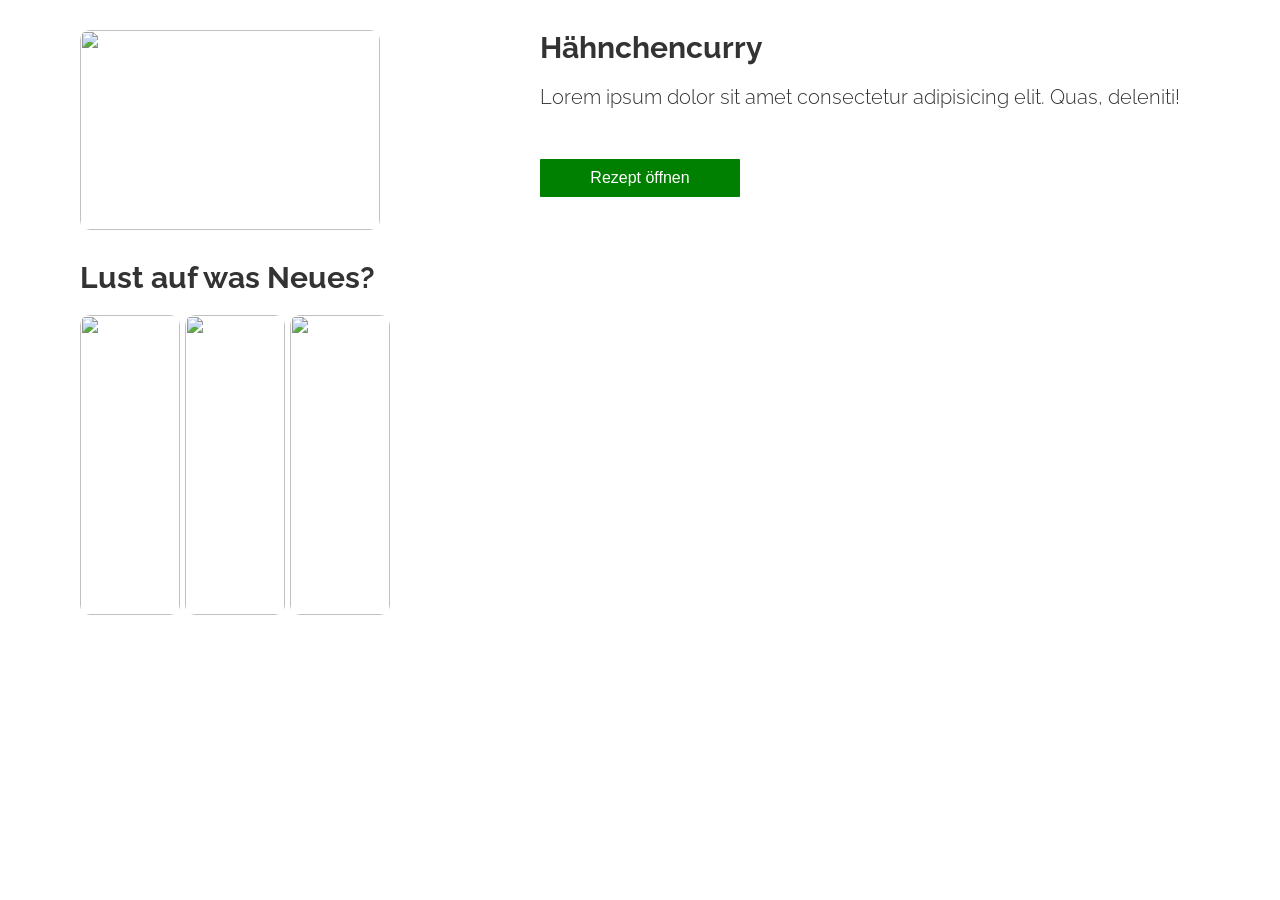
==== index.html @ 428f4bd0 "starting index.html" ====
<!DOCTYPE html>
<html lang="en">
<head>
    <meta charset="UTF-8">
    <meta name="viewport" content="width=device-width, initial-scale=1.0">
    <title>Kochwelt</title>
    <link rel="stylesheet" href="./style/styles.css">
    <link rel="stylesheet" href="./assets/font/Raleway-Italic-VariableFont_wght.ttf">
    <link rel="stylesheet" href="./assets/font/Raleway-VariableFont_wght.ttf">
</head>
<body>
    <section id="recipe-of-the-day">
        <div class="recipe-of-the-day-container">
        <img class="curry" src="./assets/img/curry.jpg" alt="">
        <div class="recipe-of-the-day">
            <h2>Hähnchencurry</h2>
            <p>Lorem ipsum dolor sit amet consectetur adipisicing elit. Quas, deleniti!</p>
            <button type="submit">Rezept öffnen</button>
        </div>
    </div>
    </section>

    <section id="recipes">
        <h2>Lust auf was Neues?</h2>
        <div class="recipes">
            <img class="recipe-new-section" src="./assets/img/curry.jpg" alt="">
            <img class="recipe-new-section" src="./assets/img/curry.jpg" alt="">
            <img class="recipe-new-section" src="./assets/img/curry.jpg" alt="">
        </div>
    </section>

    <section id="tipp">
        <img src="" alt="">
    </section>
</body>
</html>
---- style/styles.css ----
:root {
    --secondary-background-color: #f0f0f0;
    --primary-background-color: #ffffff;
    --primary-color: #008000;
    --button-hover-color: #006d00;
    --secondary-color: #f0f0f0;
    --text-color: #333;
}
@font-face {
    font-family: 'Raleway';
    src: url(../assets/font/static/Raleway-Light.ttf) format('truetype');
    font-weight: 400;
    font-style: normal;
}
@font-face {
    font-family: 'Raleway';
    src: url(../assets/font/static/Raleway-Bold.ttf) format('truetype');
    font-weight: 900;
    font-style: normal;
}

* {
    margin: 0;
    padding: 0;
}

body {
    font-family: 'Raleway', sans-serif;
}

section {
    color: var(--text-color);
    margin: 30px 80px 30px 80px;
    font-size: 1.25rem;
}
.recipe-of-the-day-container{
    display: flex;
    flex-direction: row;
    justify-content: space-between;
}
img.curry {
    width: 300px;
    height: 200px;
    object-fit:cover;
    border-radius: 10px;
    object-position: 100% 60%;
}
.recipe-of-the-day {
    padding: 0 20px;
    display: flex;
    flex-direction: column;
    justify-content: flex-start;
}
h2 {
    margin: 0 0 20px 0;
}

p {
    margin: 0 0 50px 0;
}

button[type="submit"] {
    width: 200px;
    background-color: var(--primary-color);
    color: var(--primary-background-color);
    font-size: 1rem;
    cursor: pointer;
    padding : 10px 24px;
    border: none;
    border-radius: 1px;
}


button[type="submit"]:hover {
    background-color: var(--button-hover-color);
}

img.recipe-new-section {
    width: 100px;
    height: 300px;
    object-fit: cover;
    border-radius: 10px;
    object-position: 100% 60%;
}
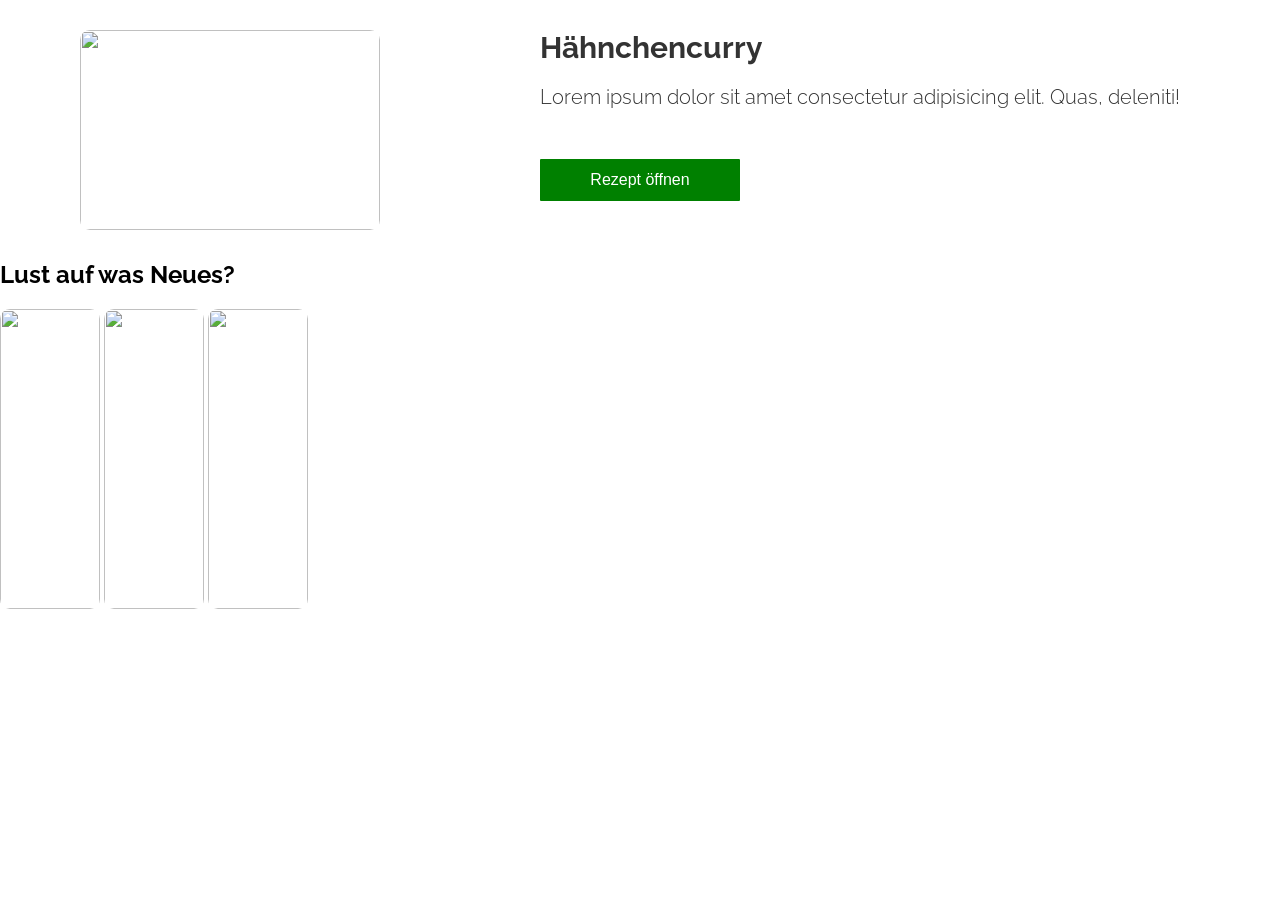
==== commit 9263b488: "swap button style into extern button.css file" ====
--- a/index.html
+++ b/index.html
@@ -5,6 +5,8 @@
     <meta name="viewport" content="width=device-width, initial-scale=1.0">
     <title>Kochwelt</title>
     <link rel="stylesheet" href="./style/styles.css">
+    <link rel="shortcut icon" href="./assets/img/logo_small.png" type="image/png">
+    <link rel="stylesheet" href="./style/button.css">
     <link rel="stylesheet" href="./assets/font/Raleway-Italic-VariableFont_wght.ttf">
     <link rel="stylesheet" href="./assets/font/Raleway-VariableFont_wght.ttf">
 </head>
--- a/style/styles.css
+++ b/style/styles.css
@@ -29,7 +29,7 @@
     font-family: 'Raleway', sans-serif;
 }
 
-section {
+section#recipe-of-the-day {
     color: var(--text-color);
     margin: 30px 80px 30px 80px;
     font-size: 1.25rem;
@@ -60,22 +60,6 @@
     margin: 0 0 50px 0;
 }
 
-button[type="submit"] {
-    width: 200px;
-    background-color: var(--primary-color);
-    color: var(--primary-background-color);
-    font-size: 1rem;
-    cursor: pointer;
-    padding : 10px 24px;
-    border: none;
-    border-radius: 1px;
-}
-
-
-button[type="submit"]:hover {
-    background-color: var(--button-hover-color);
-}
-
 img.recipe-new-section {
     width: 100px;
     height: 300px;
--- a/style/button.css
+++ b/style/button.css
@@ -0,0 +1,17 @@
+
+
+button[type="submit"] {
+    width: 200px;
+    background-color: var(--primary-color);
+    color: var(--primary-background-color);
+    font-size: 1rem;
+    cursor: pointer;
+    padding : 12px 24px;
+    border: none;
+    border-radius: 1px;
+}
+
+
+button[type="submit"]:hover {
+    background-color: var(--button-hover-color);
+}
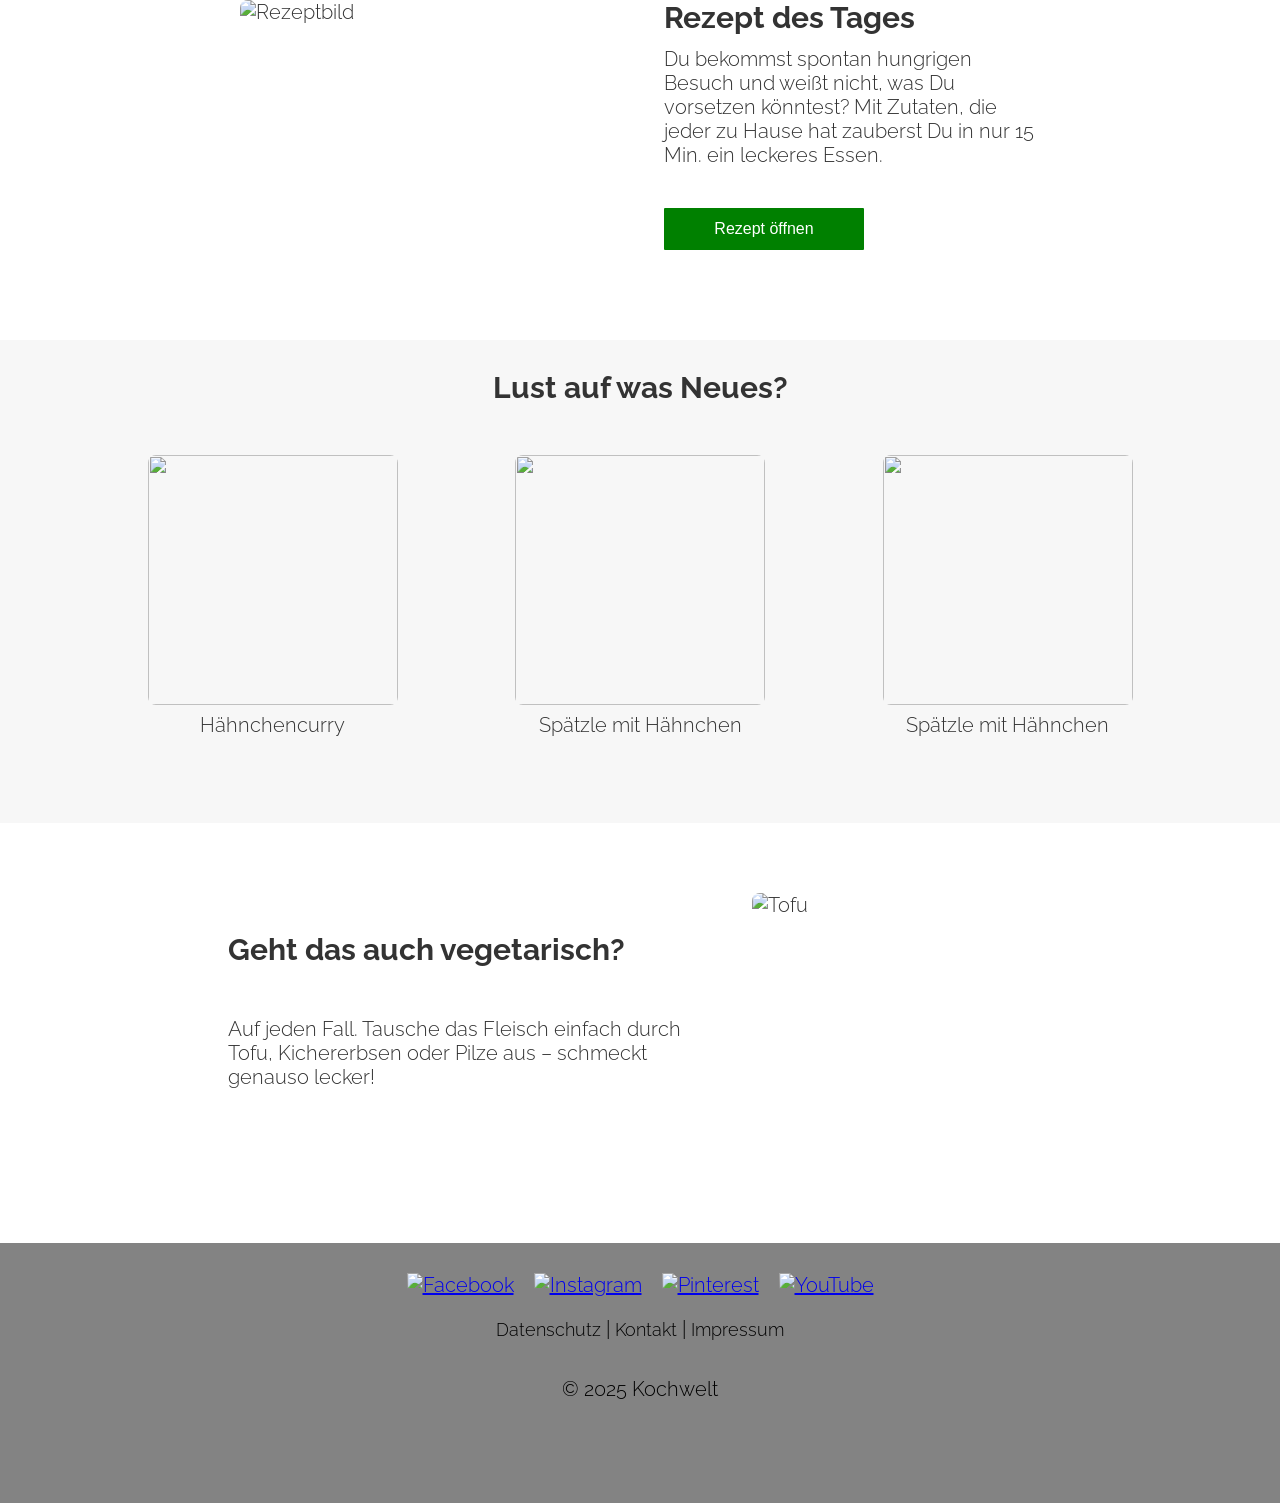
==== commit 3627efc6: "style: integrate recipes and footer html and styling" ====
--- a/index.html
+++ b/index.html
@@ -1,38 +1,70 @@
 <!DOCTYPE html>
 <html lang="en">
+
 <head>
     <meta charset="UTF-8">
     <meta name="viewport" content="width=device-width, initial-scale=1.0">
     <title>Kochwelt</title>
+    <link rel="stylesheet" href="./style/startseite.css">
     <link rel="stylesheet" href="./style/styles.css">
-    <link rel="shortcut icon" href="./assets/img/logo_small.png" type="image/png">
     <link rel="stylesheet" href="./style/button.css">
-    <link rel="stylesheet" href="./assets/font/Raleway-Italic-VariableFont_wght.ttf">
-    <link rel="stylesheet" href="./assets/font/Raleway-VariableFont_wght.ttf">
+    <link rel="stylesheet" href="./shared/footer.css">
 </head>
+
 <body>
-    <section id="recipe-of-the-day">
-        <div class="recipe-of-the-day-container">
-        <img class="curry" src="./assets/img/curry.jpg" alt="">
-        <div class="recipe-of-the-day">
-            <h2>Hähnchencurry</h2>
-            <p>Lorem ipsum dolor sit amet consectetur adipisicing elit. Quas, deleniti!</p>
-            <button type="submit">Rezept öffnen</button>
+    <main>
+    <section id="rezept-tages">
+    <div class="container">
+        <img class="rezept-tages" src="./assets/img/one-pot-spaetzle-haehnchen.jpg" alt="Rezeptbild">
+        <div class="text-block">
+            <h2>Rezept des Tages</h2>
+            <div class="p-und-button">
+            <p>Du bekommst spontan hungrigen Besuch und weißt nicht,
+                was Du vorsetzen könntest? Mit Zutaten, die jeder zu Hause
+                hat zauberst Du in nur 15 Min. ein leckeres Essen.</p>
+            <button class="button">Rezept öffnen</button>
+        </div>
         </div>
     </div>
-    </section>
+    </div></section>
 
-    <section id="recipes">
+    <section class="recipes" id="recipes">
         <h2>Lust auf was Neues?</h2>
-        <div class="recipes">
-            <img class="recipe-new-section" src="./assets/img/curry.jpg" alt="">
-            <img class="recipe-new-section" src="./assets/img/curry.jpg" alt="">
-            <img class="recipe-new-section" src="./assets/img/curry.jpg" alt="">
+        <div class="recipe-images">
+            <div class="recipe-card">
+                <img src="./assets/img/curry.jpg" />
+                <p>Hähnchencurry</p>
+            </div>
+            <div class="recipe-card">
+                <img src="./assets/img/one-pot-spaetzle-haehnchen.jpg" />
+                <p>Spätzle mit Hähnchen</p>
+            </div>
+            <div class="recipe-card">
+                <img src="./assets/img/one-pot-spaetzle-haehnchen.jpg" />
+                <p>Spätzle mit Hähnchen</p>
+            </div>
         </div>
     </section>
+    <section id="Infos">
+    <div class="info-block">
+        <div class="info-text">
+            <h2>Geht das auch vegetarisch?</h2>
+            <p>Auf jeden Fall. Tausche das Fleisch einfach durch Tofu,
+                Kichererbsen oder Pilze aus – schmeckt genauso lecker!</p>
+        </div>
+        <img src="./assets/img/tofu.jpg" alt="Tofu">
+    </div></section></main>
 
-    <section id="tipp">
-        <img src="" alt="">
-    </section>
+<div id="footer-placeholder"></div>
+ <script>
+  fetch("./shared/footer.html")
+    .then(res => res.text())
+    .then(data => {
+      document.getElementById("footer-placeholder").innerHTML = data;
+    });
+</script>
+
+
 </body>
+
 </html>
--- a/style/startseite.css
+++ b/style/startseite.css
@@ -0,0 +1,250 @@
+main {
+  flex: 1;
+  width: 100%;
+  /* Füllt den restlichen Platz zwischen Header und Footer */
+}
+
+section {
+    
+}
+.container {
+  display: flex;
+  gap: 24px;
+  align-items: flex-start;
+  max-width: 800px;
+    margin: 0 auto;
+padding-bottom: 80px;
+}
+
+img.rezept-tages {
+  width: 400px;
+  height: 260px;
+  border-radius: 8px;
+  object-fit: cover;
+}
+
+.text-block {
+  flex: 1;
+  display: flex;
+  flex-direction: column;
+  height: 250px;
+}
+.p-und-button {
+  height: 100%;
+  display: flex;
+  flex-direction: column;
+  justify-content: space-between;
+}
+h2 {
+  margin: 0 0 12px 0;
+  text-align: left;
+}
+
+p {
+  margin-bottom: 16px;
+}
+button {
+  align-self: flex-start;
+  justify-self: flex-end;
+}
+
+.recipes {
+  text-align: center;
+  padding: 70px 0;
+  background-color: var(--index-background-color);
+  margin-top: 50px;
+        width: 100%;
+        margin: 0 auto;
+}
+
+.recipe-card {
+  text-align: center;
+}
+
+.recipe-card img {
+  width: 250px;
+  height: 250px;
+  border-radius: 8px;
+  object-fit: cover;
+  display: block;
+  margin-bottom: 8px;
+}
+
+.recipes h2 {
+  display: flex;
+  justify-content: center;
+  text-align: start;
+  margin-bottom: 50px;
+  margin-top: -40px;
+}
+
+.recipe-images {
+  display: flex;
+  justify-content: space-evenly;
+  margin-right: 30px;
+  margin-left: 30px;
+}
+
+.info-block {
+  display: flex;
+  align-items: center;
+  justify-content: center;
+  gap: 24px;
+  margin-top: 70px;
+}
+
+.info-block img {
+  width: 300px;
+  height: 250px;
+  border-radius: 8px;
+  object-fit: cover;
+}
+
+.info-text {
+  max-width: 500px;
+}
+
+.info-text h2 {
+  margin-bottom: 50px;
+}
+
+
+@media screen and (max-width: 1200px) {
+  .recipes img {
+    width: 200px;
+    height: 200px;
+  }
+  .info-block img {
+    width: 300px;
+    height: 200px;
+  }
+}
+
+@media (max-width: 1048px) {
+  section {
+    font-size: 1.2rem;
+  }
+  img.rezept-tages {
+    width: 300px;
+    height: 250px;
+  }
+  .info-block img {
+    width: 250px;
+    height: 200px;
+  }
+}
+@media (max-width: 1048px) {
+  section {
+    font-size: 1.1rem;
+    margin: 80px 120px;
+  }
+
+}
+
+@media (max-width: 880px) {
+  section {
+    font-size: 1rem;
+    margin: 80px 90px;
+  }
+  div.container {
+    flex-direction: column;
+    align-items: center;
+  }
+
+  img.rezept-tages {
+    width: 100%;
+    height: 200px;
+  }
+
+  .recipes img {
+    width: 150px;
+    height: 150px;
+  }
+  .recipe-card p {
+    width: 150px;
+  }
+}
+@media (max-width: 787px) {
+  section {
+    margin: 80px 60px;
+  }
+  div.container {
+    flex-direction: column;
+    align-items: center;
+  }
+
+  .recipes img {
+    width: 150px;
+    height: 150px;
+  }
+  .recipe-card p {
+    width: 150px;
+  }
+  .info-block img {
+    width: 200px;
+    height: 150px;
+  }
+  .info-text {
+    max-width: 350px;
+  }
+}
+@media (max-width: 677px) {
+  
+    section {
+        margin: 80px 40px;
+    }
+    div.container {
+        flex-direction: column;
+        align-items: center;
+    }
+    .recipes img {
+        width: 120px;
+        height: 120px;
+    }
+    .recipe-card p {
+        width: 120px;
+    }
+    .info-block img {
+        width: 180px;
+        height: 120px;
+    }
+}
+@media (max-width: 620px) {
+    section {
+        margin: 80px 20px;
+    }
+    div.info-block  {
+        flex-direction: column;
+        align-items: center;
+        text-align: center;
+    }
+    .info-block img {
+        width: 300px;
+    }
+    .recipes {
+        width: 100%;
+        margin: 0 auto;
+    }
+    }
+@media screen and (max-width: 510px) {
+    section {
+        margin: 80px 30px;
+    }
+  .recipe-images {
+    flex-direction: column;
+    align-items: center;
+    justify-content: center;
+    width: fit-content;
+    margin: 0 auto;
+  }
+
+    .recipe-images img {
+        width: 200px;
+        height: 200px;
+    }
+
+  img.rezept-tages {
+    width: 100%;
+    height: auto;
+  }
+}
--- a/style/styles.css
+++ b/style/styles.css
@@ -1,11 +1,12 @@
-
+/* main styling: colors, fonts for the entire Website */
 :root {
     --secondary-background-color: #f0f0f0;
     --primary-background-color: #ffffff;
-    --primary-color: #008000;
+    --button-color: #008000;
     --button-hover-color: #006d00;
     --secondary-color: #f0f0f0;
     --text-color: #333;
+    --index-background-color: #d3d3d32d;
 }
 @font-face {
     font-family: 'Raleway';
@@ -24,46 +25,31 @@
     margin: 0;
     padding: 0;
 }
-
+html, body {
+  height: 100%;
+  width: 100%;
+  box-sizing: border-box;
+}
 body {
+    min-height: 100vh;
+    display: flex;
+    flex-direction: column;
     font-family: 'Raleway', sans-serif;
+    max-width: 1920px;
+    margin: 0 auto;
+    font-size: 1.25rem;
+    height: 100%;
+}
+main {
+    flex: 1;
+    margin: 0 auto;
 }
 
-section#recipe-of-the-day {
+section {
     color: var(--text-color);
-    margin: 30px 80px 30px 80px;
-    font-size: 1.25rem;
-}
-.recipe-of-the-day-container{
-    display: flex;
-    flex-direction: row;
-    justify-content: space-between;
-}
-img.curry {
-    width: 300px;
-    height: 200px;
-    object-fit:cover;
-    border-radius: 10px;
-    object-position: 100% 60%;
-}
-.recipe-of-the-day {
-    padding: 0 20px;
-    display: flex;
-    flex-direction: column;
-    justify-content: flex-start;
-}
-h2 {
-    margin: 0 0 20px 0;
 }
 
-p {
-    margin: 0 0 50px 0;
-}
-
-img.recipe-new-section {
-    width: 100px;
-    height: 300px;
-    object-fit: cover;
-    border-radius: 10px;
-    object-position: 100% 60%;
-}
+iframe {
+    width: 100%;
+    border: none;
+}
--- a/style/button.css
+++ b/style/button.css
@@ -1,17 +1,35 @@
+/* Style for buttons and links */
 
-
-button[type="submit"] {
+button[type="submit"], .button {
     width: 200px;
-    background-color: var(--primary-color);
+    background-color: var(--button-color);
     color: var(--primary-background-color);
     font-size: 1rem;
     cursor: pointer;
     padding : 12px 24px;
     border: none;
     border-radius: 1px;
+    text-decoration: none;
+    text-align: center;
 }
 
 
-button[type="submit"]:hover {
+button[type="submit"]:hover, .button:hover {
     background-color: var(--button-hover-color);
 }
+
+@media screen and (max-width: 600px) {
+
+
+    button[type="submit"], .button {
+        font-size: 0.875rem;
+        width: 175px;
+    }
+}
+@media screen and (max-width: 350px) {
+
+
+    button[type="submit"], .button {
+        width: 160px;
+    }
+}
--- a/shared/footer.css
+++ b/shared/footer.css
@@ -0,0 +1,48 @@
+.footer {
+    display: flex;
+    flex-direction: column;
+    align-items: center;
+    background-color: rgba(54, 54, 54, 0.616);
+    color: black;
+    margin: 100px 0 0 0;
+    padding-top: 30px;
+    width: 100%;
+    min-height: 230px;
+}
+
+.socials-container img:hover {
+  background-color: var(--button-hover-color);
+  border-radius: 50%;
+  transition: 125ms;
+}
+
+.socials-container img {
+  width: 32px;
+  height: 32px;
+  object-fit: contain;
+}
+
+.socials-container {
+  display: flex;
+  justify-content: center;
+  gap: 20px;
+  margin-bottom: 20px;
+}
+
+.footer-links {
+  font-size: 18px;
+  color: black;
+  text-decoration: none;
+}
+
+.footer-links:hover {
+  color: #1e6420;
+  cursor: pointer;
+  text-decoration: underline;
+  transition: 125ms;
+}
+
+.links-container {
+  height: 60px;
+  text-align: center;
+}
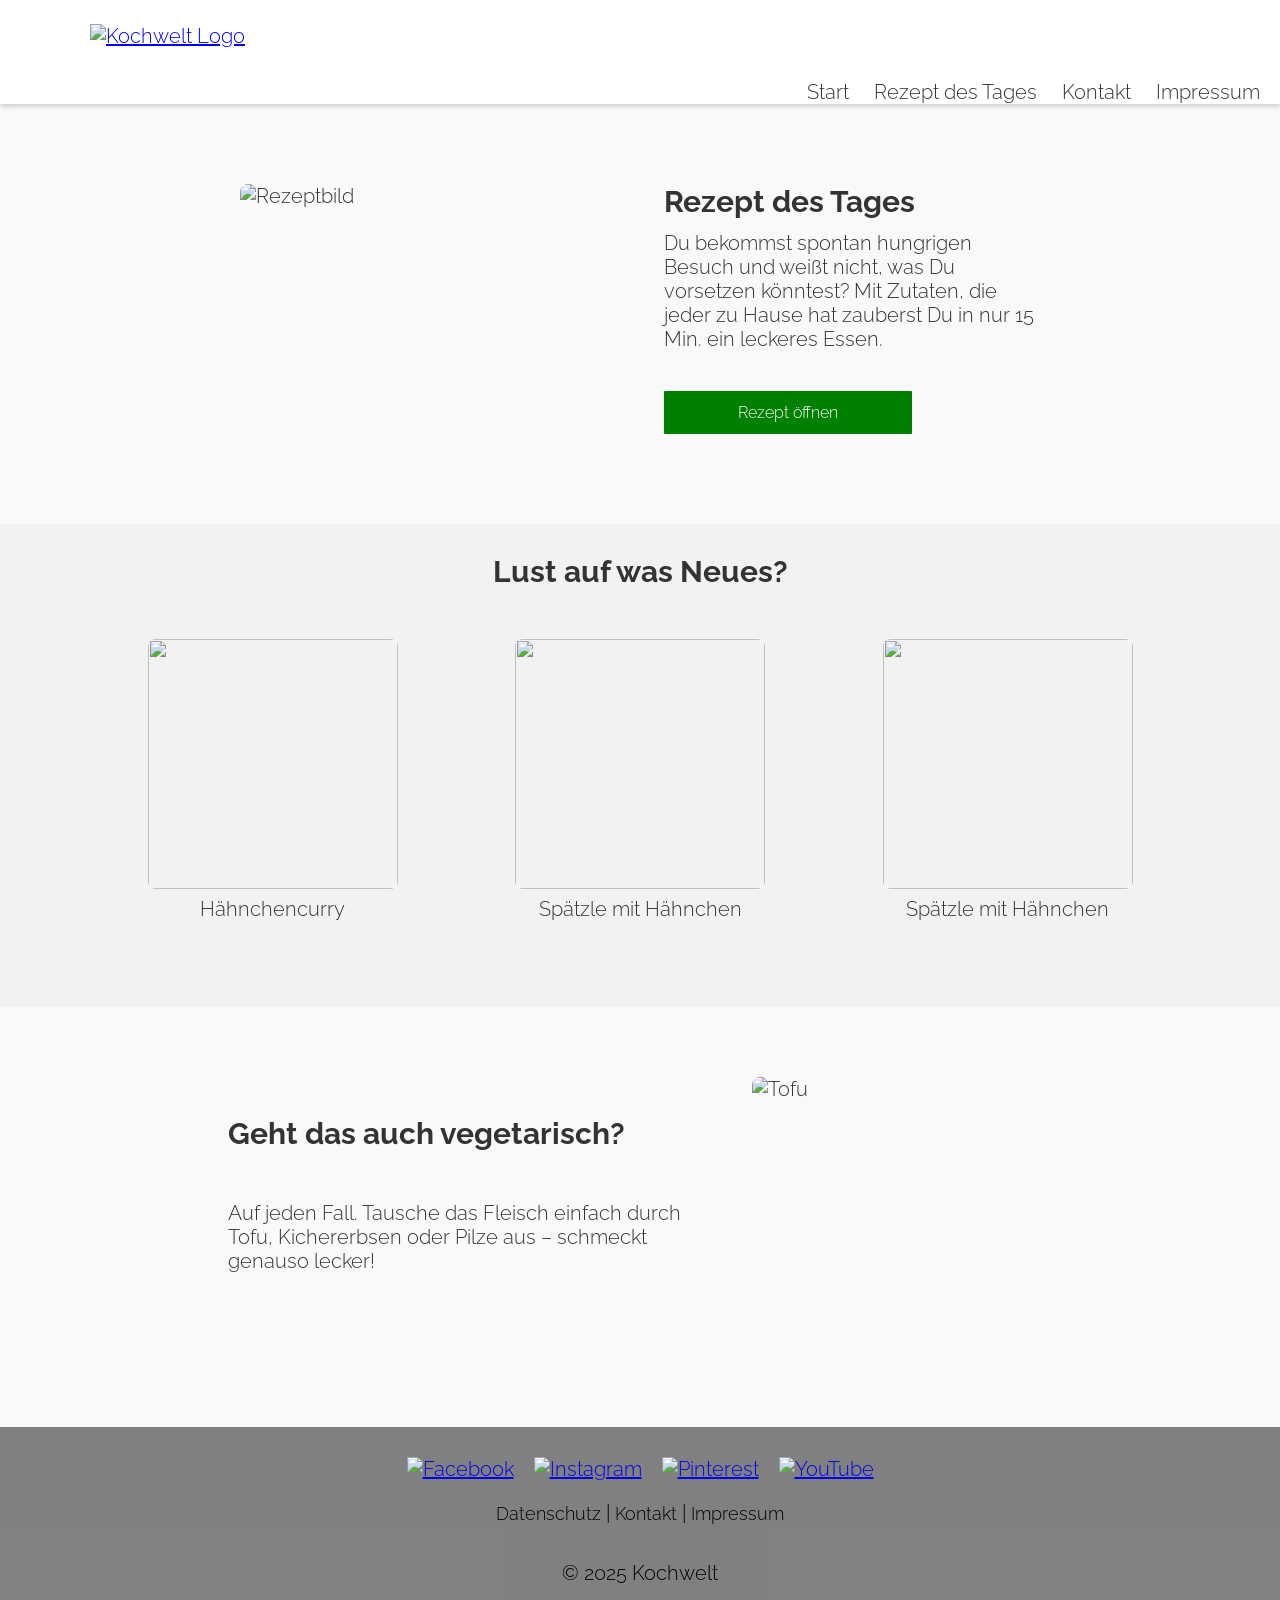
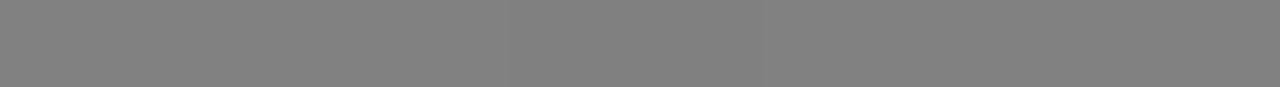
==== commit 3ac36407: "fead: add header and footer to every html page via js and jquery" ====
--- a/index.html
+++ b/index.html
@@ -9,9 +9,12 @@
     <link rel="stylesheet" href="./style/styles.css">
     <link rel="stylesheet" href="./style/button.css">
     <link rel="stylesheet" href="./shared/footer.css">
+    <link rel="stylesheet" href="./shared/headder.css">
 </head>
 
 <body>
+    <header class="header-placeholder"></header>
+
     <main>
     <section id="rezept-tages">
     <div class="container">
@@ -22,7 +25,7 @@
             <p>Du bekommst spontan hungrigen Besuch und weißt nicht,
                 was Du vorsetzen könntest? Mit Zutaten, die jeder zu Hause
                 hat zauberst Du in nur 15 Min. ein leckeres Essen.</p>
-            <button class="button">Rezept öffnen</button>
+                <a href="./recipe/spätzle-mit-hähnchen.html" class="button">Rezept öffnen</a>
         </div>
         </div>
     </div>
@@ -32,15 +35,15 @@
         <h2>Lust auf was Neues?</h2>
         <div class="recipe-images">
             <div class="recipe-card">
-                <img src="./assets/img/curry.jpg" />
+                <a href="./recipe/hähnchencurry.html"><img src="./assets/img/curry.jpg" /></a>
                 <p>Hähnchencurry</p>
             </div>
             <div class="recipe-card">
-                <img src="./assets/img/one-pot-spaetzle-haehnchen.jpg" />
+                <a href="./recipe/spätzle-mit-hähnchen.html"><img src="./assets/img/one-pot-spaetzle-haehnchen.jpg" /></a>
                 <p>Spätzle mit Hähnchen</p>
             </div>
             <div class="recipe-card">
-                <img src="./assets/img/one-pot-spaetzle-haehnchen.jpg" />
+                <a href="./recipe/spätzle-mit-hähnchen.html"><img src="./assets/img/one-pot-spaetzle-haehnchen.jpg" /></a>
                 <p>Spätzle mit Hähnchen</p>
             </div>
         </div>
@@ -55,16 +58,8 @@
         <img src="./assets/img/tofu.jpg" alt="Tofu">
     </div></section></main>
 
-<div id="footer-placeholder"></div>
- <script>
-  fetch("./shared/footer.html")
-    .then(res => res.text())
-    .then(data => {
-      document.getElementById("footer-placeholder").innerHTML = data;
-    });
-</script>
-
-
+<footer class="footer-placeholder"></footer>
+    <script src="./shared/fetch_footer_header.js"></script>
 </body>
 
 </html>
--- a/style/startseite.css
+++ b/style/startseite.css
@@ -4,9 +4,6 @@
   /* Füllt den restlichen Platz zwischen Header und Footer */
 }
 
-section {
-    
-}
 .container {
   display: flex;
   gap: 24px;
@@ -14,6 +11,7 @@
   max-width: 800px;
     margin: 0 auto;
 padding-bottom: 80px;
+padding-top: 80px;
 }
 
 img.rezept-tages {
--- a/style/styles.css
+++ b/style/styles.css
@@ -7,6 +7,7 @@
     --secondary-color: #f0f0f0;
     --text-color: #333;
     --index-background-color: #d3d3d32d;
+    --footer-background-color: #3636369d;
 }
 @font-face {
     font-family: 'Raleway';
@@ -24,6 +25,7 @@
 * {
     margin: 0;
     padding: 0;
+    font-family: 'Raleway', sans-serif;
 }
 html, body {
   height: 100%;
--- a/shared/footer.css
+++ b/shared/footer.css
@@ -2,7 +2,7 @@
     display: flex;
     flex-direction: column;
     align-items: center;
-    background-color: rgba(54, 54, 54, 0.616);
+    background-color: var(--footer-background-color);
     color: black;
     margin: 100px 0 0 0;
     padding-top: 30px;
@@ -36,7 +36,7 @@
 }
 
 .footer-links:hover {
-  color: #1e6420;
+  color: var(--button-hover-color);
   cursor: pointer;
   text-decoration: underline;
   transition: 125ms;
@@ -46,3 +46,23 @@
   height: 60px;
   text-align: center;
 }
+
+@media  screen and (max-width: 600px) {
+  .footer {
+    padding: 20px;
+  }
+  
+  .socials-container img {
+    width: 24px;
+    height: 24px;
+  }
+  
+  .footer-links {
+    font-size: 16px;
+  }
+  
+  .links-container {
+    height: auto;
+  }
+  
+}
--- a/shared/headder.css
+++ b/shared/headder.css
@@ -0,0 +1,83 @@
+body {
+    display: flex;
+    margin: 0;
+    font-family: Arial, sans-serif;
+    background-color: #f9f9f9;
+    box-sizing: border-box;
+}
+
+header {
+    background-color: #ffffff;
+    width: 100%;
+    padding: 0;
+    box-sizing: border-box;
+    box-shadow: 0px 2px 5px rgba(0, 0, 0, 0.1);
+}
+
+.head {
+    display: flex;
+    height: 104px;
+    justify-content: space-between;
+    align-items: flex-end;
+    margin: 0 auto;
+    
+}
+
+.logo { 
+    display: flex;
+    height: 80px;
+    padding-left: 90px;
+    align-self: center;
+}
+
+.div_links {
+    display: flex;
+    align-items: center;
+    gap: 25px;
+    font-weight: bold;
+    padding-right: 20px;
+}
+
+.link {
+    text-decoration: none;
+    color: #333333;
+    font-weight: normal;
+    padding: 5px 0;
+    position: relative;
+    transition: color 0.3s ease;
+    padding-bottom: 0;
+}
+
+.link:hover {
+    color: #28a745;
+    transition: 125ms;
+}
+
+.link:hover::after {
+    content: '';
+    position: absolute;
+    bottom: -5px;
+    left: 0;
+    width: 100%;
+    height: 3px;
+    background-color: #28a745;
+    border-radius: 2px;
+    transform: scaleX(1);
+    transform-origin: left;
+    transition: transform 0.3s ease-out;
+}
+
+.link::after {
+    content: '';
+    position: absolute;
+    bottom: -5px;
+    left: 0;
+    width: 100%;
+    height: 3px;
+    background-color: #28a745;
+    border-radius: 2px;
+    transform: scaleX(0);
+    transform-origin: left;
+
+}
+
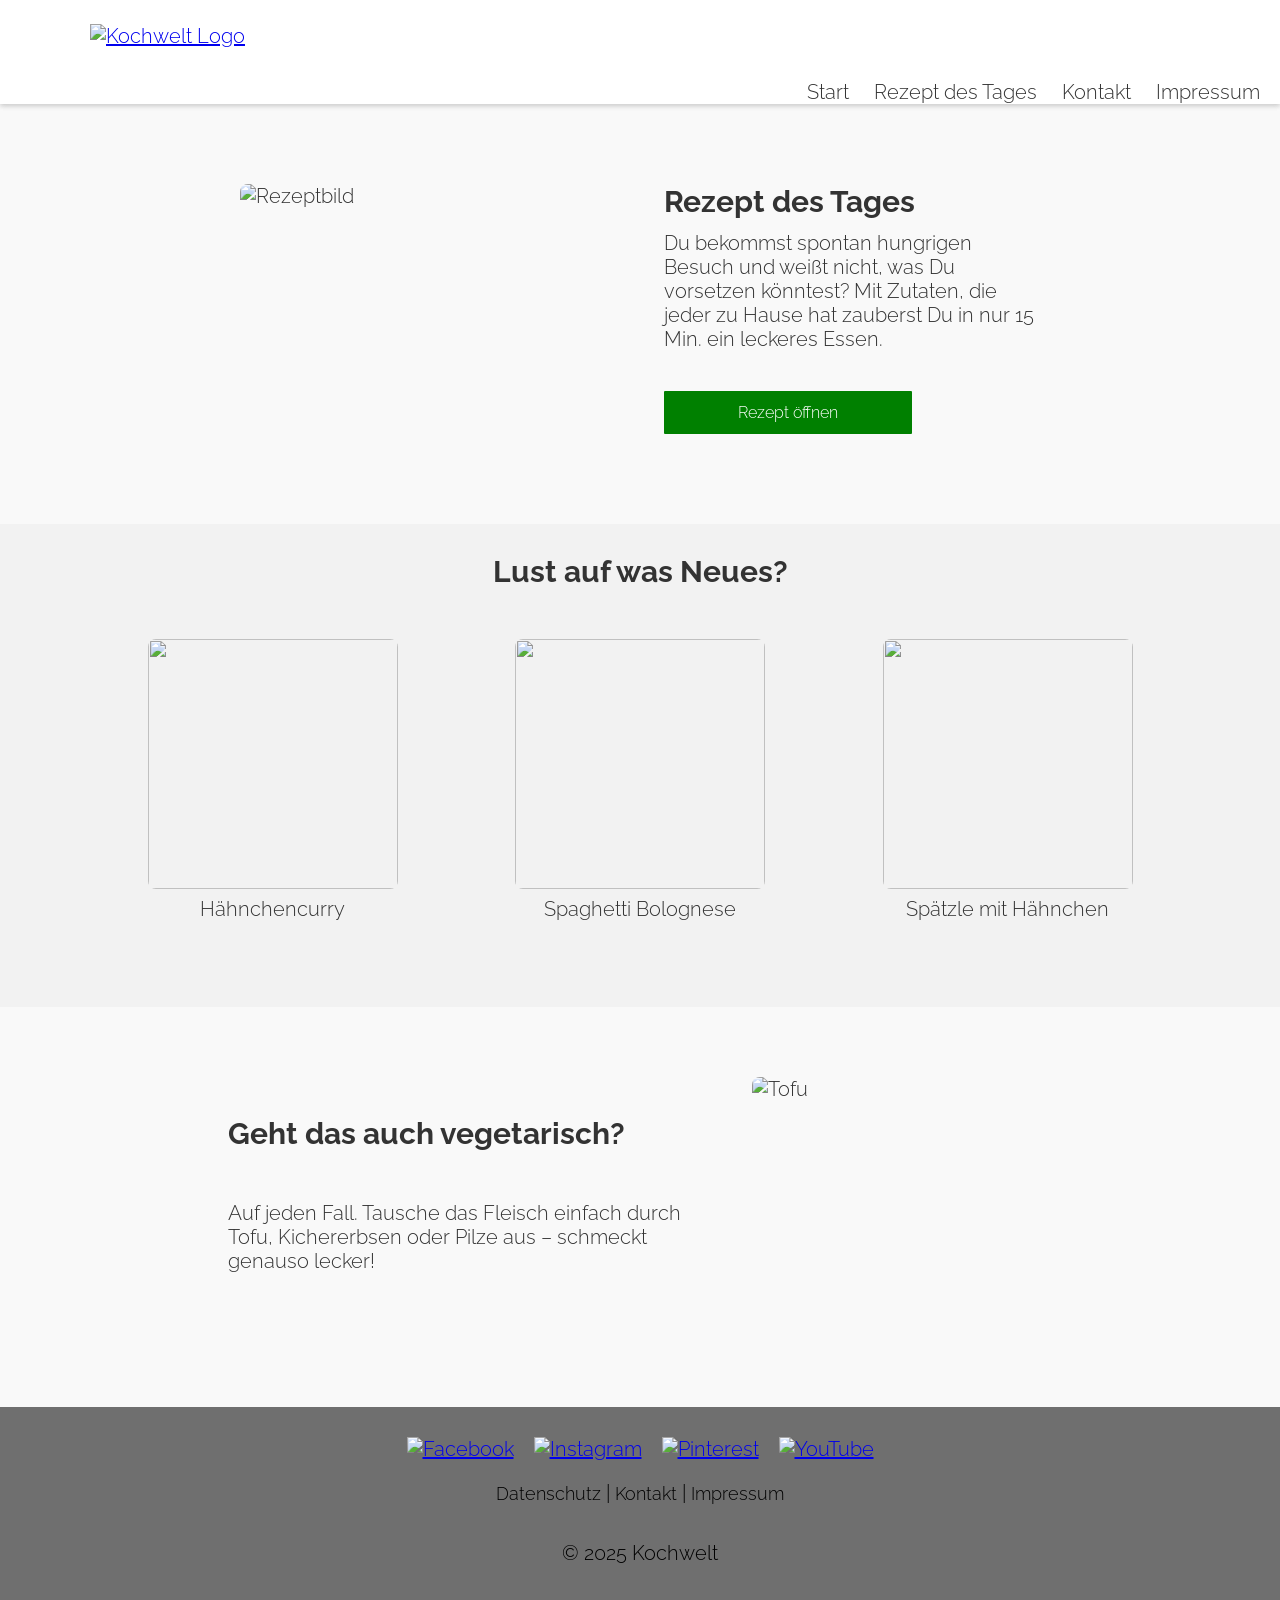
==== commit 0f89abff: "style: small changes so the style looks the same on every page" ====
--- a/index.html
+++ b/index.html
@@ -39,8 +39,8 @@
                 <p>Hähnchencurry</p>
             </div>
             <div class="recipe-card">
-                <a href="./recipe/spätzle-mit-hähnchen.html"><img src="./assets/img/one-pot-spaetzle-haehnchen.jpg" /></a>
-                <p>Spätzle mit Hähnchen</p>
+                <a href="./recipe/bolognese.html"><img src="./assets/img/one-pot-spaetzle-haehnchen.jpg" /></a>
+                <p>Spaghetti Bolognese</p>
             </div>
             <div class="recipe-card">
                 <a href="./recipe/spätzle-mit-hähnchen.html"><img src="./assets/img/one-pot-spaetzle-haehnchen.jpg" /></a>
--- a/style/styles.css
+++ b/style/styles.css
@@ -7,7 +7,7 @@
     --secondary-color: #f0f0f0;
     --text-color: #333;
     --index-background-color: #d3d3d32d;
-    --footer-background-color: #3636369d;
+    --footer-background-color: #363636b4;
 }
 @font-face {
     font-family: 'Raleway';
--- a/shared/footer.css
+++ b/shared/footer.css
@@ -4,7 +4,7 @@
     align-items: center;
     background-color: var(--footer-background-color);
     color: black;
-    margin: 100px 0 0 0;
+    margin: 80px 0 0 0;
     padding-top: 30px;
     width: 100%;
     min-height: 230px;
@@ -13,7 +13,7 @@
 .socials-container img:hover {
   background-color: var(--button-hover-color);
   border-radius: 50%;
-  transition: 125ms;
+  transition: 125ms ease;
 }
 
 .socials-container img {
@@ -39,7 +39,7 @@
   color: var(--button-hover-color);
   cursor: pointer;
   text-decoration: underline;
-  transition: 125ms;
+  transition: 125ms ease;
 }
 
 .links-container {
@@ -62,7 +62,26 @@
   }
   
   .links-container {
-    height: auto;
+    height: 40px;
   }
   
 }
+@media screen and (max-width: 402px) {
+  .footer {
+    padding: 10px;
+  }
+  
+  .socials-container img {
+    width: 20px;
+    height: 20px;
+  }
+  
+  .footer-links {
+    font-size: 14px;
+  }
+  
+  .links-container {
+    height: 30px;
+  }
+  
+}
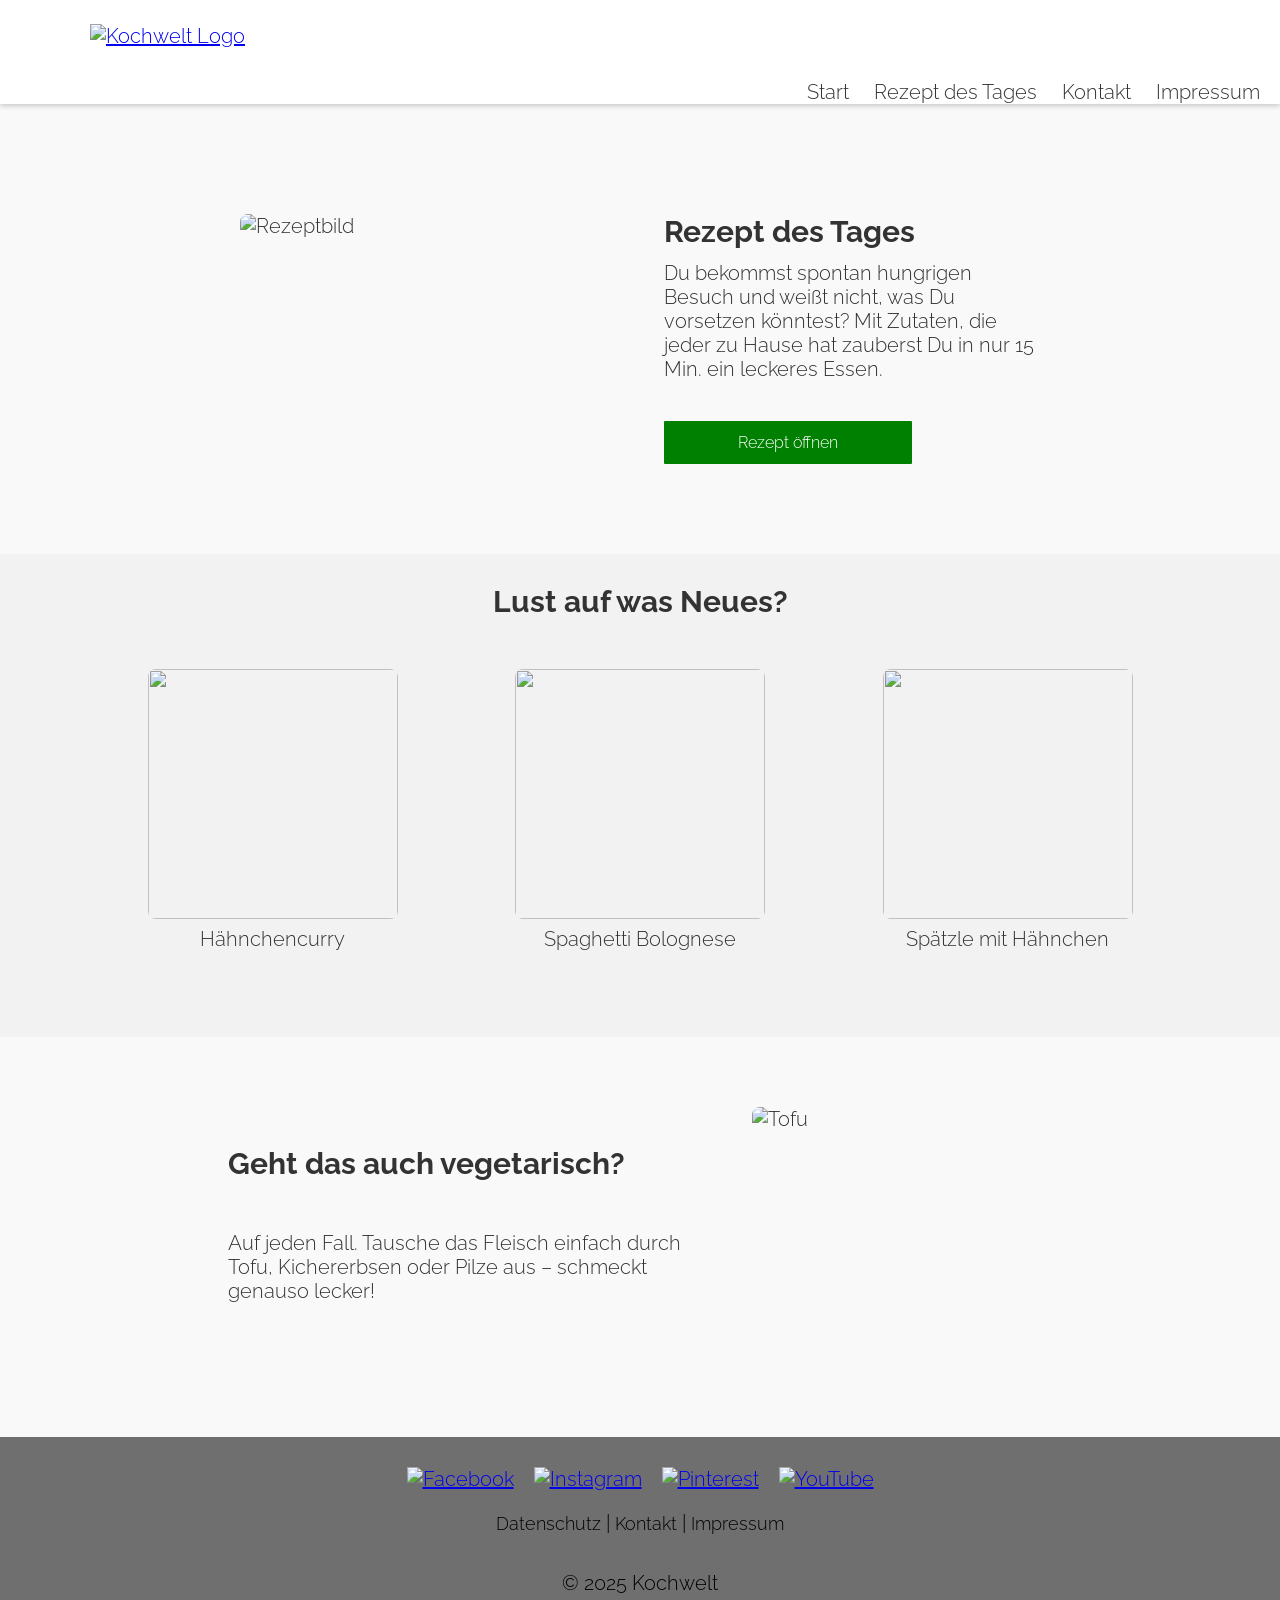
==== commit 39da3559: "style: add more margin below header" ====
--- a/index.html
+++ b/index.html
@@ -5,6 +5,7 @@
     <meta charset="UTF-8">
     <meta name="viewport" content="width=device-width, initial-scale=1.0">
     <title>Kochwelt</title>
+        <link rel="shortcut icon" href="../assets/img/logo_small.png" type="image/png">
     <link rel="stylesheet" href="./style/startseite.css">
     <link rel="stylesheet" href="./style/styles.css">
     <link rel="stylesheet" href="./style/button.css">
--- a/style/styles.css
+++ b/style/styles.css
@@ -45,13 +45,9 @@
 main {
     flex: 1;
     margin: 0 auto;
+    padding-top: 30px;
 }
 
 section {
     color: var(--text-color);
 }
-
-iframe {
-    width: 100%;
-    border: none;
-}
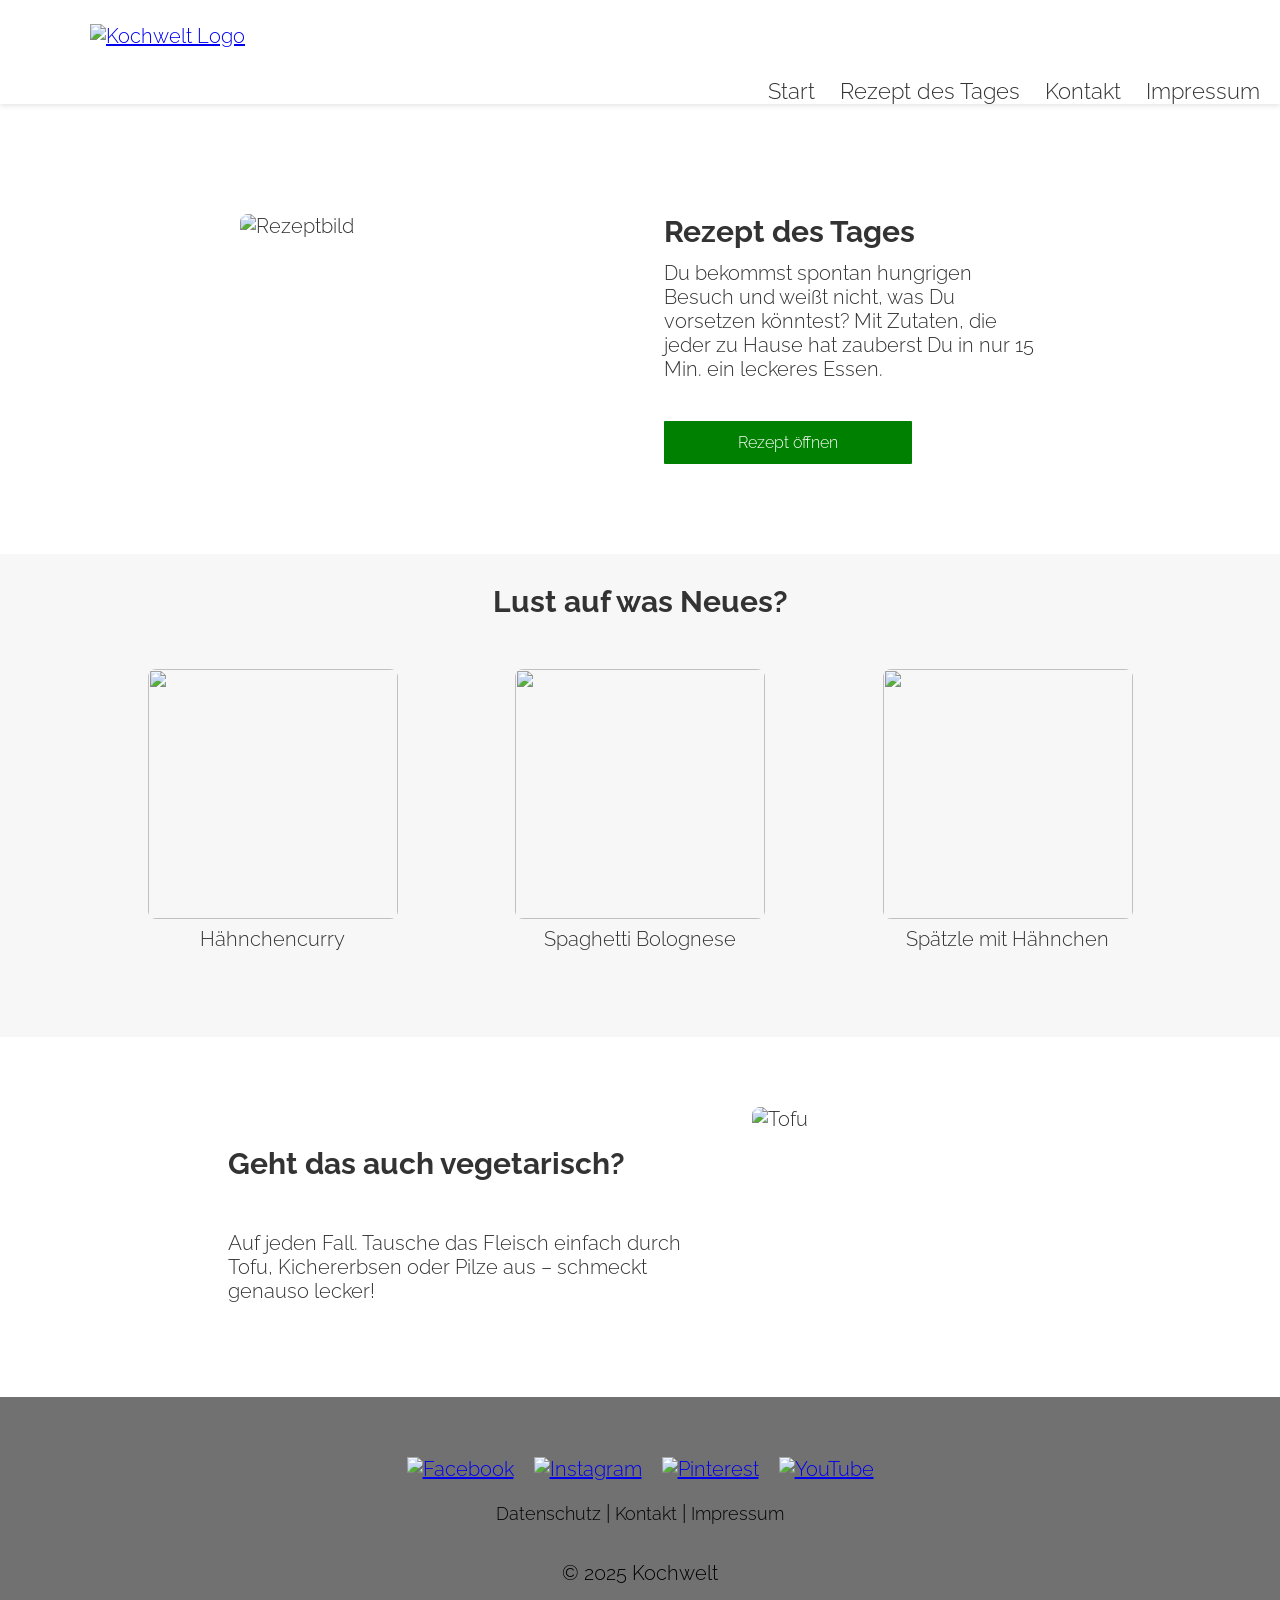
==== commit 103a37d2: "fix: correct path for schortcut icon" ====
--- a/index.html
+++ b/index.html
@@ -5,7 +5,7 @@
     <meta charset="UTF-8">
     <meta name="viewport" content="width=device-width, initial-scale=1.0">
     <title>Kochwelt</title>
-        <link rel="shortcut icon" href="../assets/img/logo_small.png" type="image/png">
+        <link rel="shortcut icon" href="./assets/img/logo_small.png" type="image/png">
     <link rel="stylesheet" href="./style/startseite.css">
     <link rel="stylesheet" href="./style/styles.css">
     <link rel="stylesheet" href="./style/button.css">
@@ -40,7 +40,7 @@
                 <p>Hähnchencurry</p>
             </div>
             <div class="recipe-card">
-                <a href="./recipe/bolognese.html"><img src="./assets/img/one-pot-spaetzle-haehnchen.jpg" /></a>
+                <a href="./recipe/bolognese.html"><img src="./assets/img/spaghetti-bolognese.webp" /></a>
                 <p>Spaghetti Bolognese</p>
             </div>
             <div class="recipe-card">
--- a/style/startseite.css
+++ b/style/startseite.css
@@ -89,6 +89,7 @@
   justify-content: center;
   gap: 24px;
   margin-top: 70px;
+  padding-bottom: 40px;
 }
 
 .info-block img {
@@ -134,7 +135,6 @@
 @media (max-width: 1048px) {
   section {
     font-size: 1.1rem;
-    margin: 80px 120px;
   }
 
 }
@@ -142,7 +142,7 @@
 @media (max-width: 880px) {
   section {
     font-size: 1rem;
-    margin: 80px 90px;
+    margin: 0 80px;
   }
   div.container {
     flex-direction: column;
@@ -163,10 +163,11 @@
   }
 }
 @media (max-width: 787px) {
-  section {
-    margin: 80px 60px;
-  }
-  div.container {
+  
+    section {
+        margin: 0 80px;
+    }
+    div.container {
     flex-direction: column;
     align-items: center;
   }
@@ -188,9 +189,6 @@
 }
 @media (max-width: 677px) {
   
-    section {
-        margin: 80px 40px;
-    }
     div.container {
         flex-direction: column;
         align-items: center;
@@ -208,8 +206,8 @@
     }
 }
 @media (max-width: 620px) {
-    section {
-        margin: 80px 20px;
+      section {
+        margin: 0 50px;
     }
     div.info-block  {
         flex-direction: column;
@@ -226,7 +224,11 @@
     }
 @media screen and (max-width: 510px) {
     section {
-        margin: 80px 30px;
+        margin: 0 40px;
+    }
+    .recipe-card p {
+        width: 100%;
+      text-align: center;
     }
   .recipe-images {
     flex-direction: column;
@@ -234,6 +236,7 @@
     justify-content: center;
     width: fit-content;
     margin: 0 auto;
+    text-align: center;
   }
 
     .recipe-images img {
--- a/style/styles.css
+++ b/style/styles.css
@@ -8,6 +8,10 @@
     --text-color: #333;
     --index-background-color: #d3d3d32d;
     --footer-background-color: #363636b4;
+    --footer-text-color: #000;
+    --shadow-color: rgba(0, 0, 0, 0.1);
+    --header-background-color: #ffffff;
+    --privacy-policy-color: #444;
 }
 @font-face {
     font-family: 'Raleway';
@@ -37,11 +41,12 @@
     display: flex;
     flex-direction: column;
     font-family: 'Raleway', sans-serif;
-    max-width: 1920px;
     margin: 0 auto;
     font-size: 1.25rem;
     height: 100%;
+    background-color: var(--primary-background-color);
 }
+
 main {
     flex: 1;
     margin: 0 auto;
@@ -51,3 +56,28 @@
 section {
     color: var(--text-color);
 }
+
+@media (prefers-color-scheme: dark) {
+    :root {
+        --secondary-background-color: #424242;
+        --primary-background-color: #1b1b1b;
+        --button-color: #4caf50;
+        --button-hover-color: #388e3c;
+        --secondary-color: #2c2c2c;
+        --text-color: #e0e0e0;
+        --index-background-color: #292929;
+        --footer-background-color: #272727;
+        --footer-text-color: #b8b8b8;
+        --shadow-color: rgba(255, 255, 255, 0.2);
+        --header-background-color: #1b1b1b;
+        --privacy-policy-color: #b0b0b0;
+    }
+
+    img.logo, .socials-container img {
+        filter: invert(60%);
+    }
+    .socials-container img:hover {
+        filter: invert(0%);
+        background-color: var(--button-hover-color);
+    }
+}
--- a/shared/footer.css
+++ b/shared/footer.css
@@ -1,11 +1,13 @@
+
 .footer {
     display: flex;
     flex-direction: column;
     align-items: center;
     background-color: var(--footer-background-color);
-    color: black;
-    margin: 80px 0 0 0;
-    padding-top: 30px;
+    color: var(--footer-text-color);
+    margin: 0;
+    padding-top: 20px;
+    padding-bottom: 0;
     width: 100%;
     min-height: 230px;
 }
@@ -27,11 +29,12 @@
   justify-content: center;
   gap: 20px;
   margin-bottom: 20px;
+  margin-top: 40px;
 }
 
 .footer-links {
   font-size: 18px;
-  color: black;
+  color: var(--footer-text-color);
   text-decoration: none;
 }
 
@@ -49,9 +52,9 @@
 
 @media  screen and (max-width: 600px) {
   .footer {
-    padding: 20px;
+    padding-top: 20px;
+    min-height: 200px;
   }
-  
   .socials-container img {
     width: 24px;
     height: 24px;
@@ -68,7 +71,7 @@
 }
 @media screen and (max-width: 402px) {
   .footer {
-    padding: 10px;
+    padding-top: 10px;
   }
   
   .socials-container img {
@@ -85,3 +88,22 @@
   }
   
 }
+@media screen and (max-width: 402px) {
+  .footer {
+    padding-top: 10px;
+  }
+  
+  .socials-container img {
+    width: 20px;
+    height: 20px;
+  }
+  
+  .footer-links {
+    font-size: 14px;
+  }
+  
+  .links-container {
+    height: 30px;
+  }
+  
+}
--- a/shared/headder.css
+++ b/shared/headder.css
@@ -1,17 +1,11 @@
-body {
-    display: flex;
-    margin: 0;
-    font-family: Arial, sans-serif;
-    background-color: #f9f9f9;
-    box-sizing: border-box;
-}
+
 
 header {
-    background-color: #ffffff;
+    background-color: var(--header-background-color);
     width: 100%;
     padding: 0;
     box-sizing: border-box;
-    box-shadow: 0px 2px 5px rgba(0, 0, 0, 0.1);
+    box-shadow: 0px 2px 5px var(--shadow-color);
 }
 
 .head {
@@ -40,7 +34,8 @@
 
 .link {
     text-decoration: none;
-    color: #333333;
+    font-size: 1.5rem;;
+    color: var(--text-color);
     font-weight: normal;
     padding: 5px 0;
     position: relative;
@@ -78,6 +73,142 @@
     border-radius: 2px;
     transform: scaleX(0);
     transform-origin: left;
-
-}
-
+}
+
+.burger-toggle {
+    display: none;
+}
+
+.burger-label {
+    display: none;
+}
+
+.burger-nav {
+    display: none;
+}
+
+@media screen and (max-width: 1540px) {
+
+    .link {
+        font-size: 1.4rem;
+    }
+    
+}
+@media screen and (max-width: 1124px) {
+
+    .link {
+        font-size: 1.3rem;
+    }
+    
+}
+@media screen and (max-width: 950px) {
+
+    .link {
+        font-size: 1.2rem;
+    }
+    .logo {
+        height: 60px;
+        padding-left: 50px;
+    }
+}
+@media screen and (max-width: 755px) {
+
+    .link {
+        font-size: 1.1rem;
+    }
+    .logo {
+        height: 55px;
+        padding-left: 40px;
+    }
+}
+@media screen and (max-width: 680px) {
+
+    .link {
+        display: none;
+    }
+    
+
+    .burger-label {
+        display: flex;
+        flex-direction: column;
+        justify-content: space-between;
+        width: 30px;
+        height: 24px;
+        position: fixed;
+        top: 20px;
+        right: 20px;
+        cursor: pointer;
+        z-index: 1001;
+        padding: 0;
+        box-sizing: content-box;
+    }
+
+    .bar {
+        display: block;
+        width: 100%;
+        height: 4px;
+        background-color: #006d00;
+        border-radius: 2px;
+        transition: all 0.3s ease;
+    }
+
+    .burger-toggle:checked + .burger-label .top-bar {
+        transform: translateY(10px) rotate(45deg);
+    }
+
+    .burger-toggle:checked + .burger-label .middle-bar {
+        opacity: 0;
+    }
+
+    .burger-toggle:checked + .burger-label .bottom-bar {
+        transform: translateY(-10px) rotate(-45deg);
+    }
+
+    .burger-nav {
+        position: fixed;
+        top: 0;
+        right: -300px;
+        width: 300px;
+        max-width: 80vw;
+        height: 100%;
+        background-color: rgba(0, 0, 0, 0.8);
+        box-shadow: -2px 0 5px rgba(0,0,0,0.2);
+        transition: right 0.3s ease-out;
+        z-index: 1000;
+        padding-top: 80px;
+        display: block;
+    }
+
+    .burger-toggle:checked ~ .burger-nav {
+        right: 0;
+    }
+
+    .burger-nav ul {
+        list-style: none;
+        padding: 0;
+        margin: 0;
+    }
+
+    .burger-nav ul li {
+        border-bottom: 1px solid rgba(255, 255, 255, 0.2);
+    }
+
+    .burger-nav ul li:last-child {
+        border-bottom: none;
+    }
+
+    .burger-nav ul li a {
+        display: block;
+        padding: 15px 20px;
+        text-decoration: none;
+        color: #28a745;
+        font-size: 1.2em;
+        transition: background-color 0.2s ease;
+    }
+
+    .burger-nav ul li a:hover,
+    .burger-nav ul li a:focus {
+        background-color: rgba(255, 255, 255, 0.1);
+    }
+
+}
